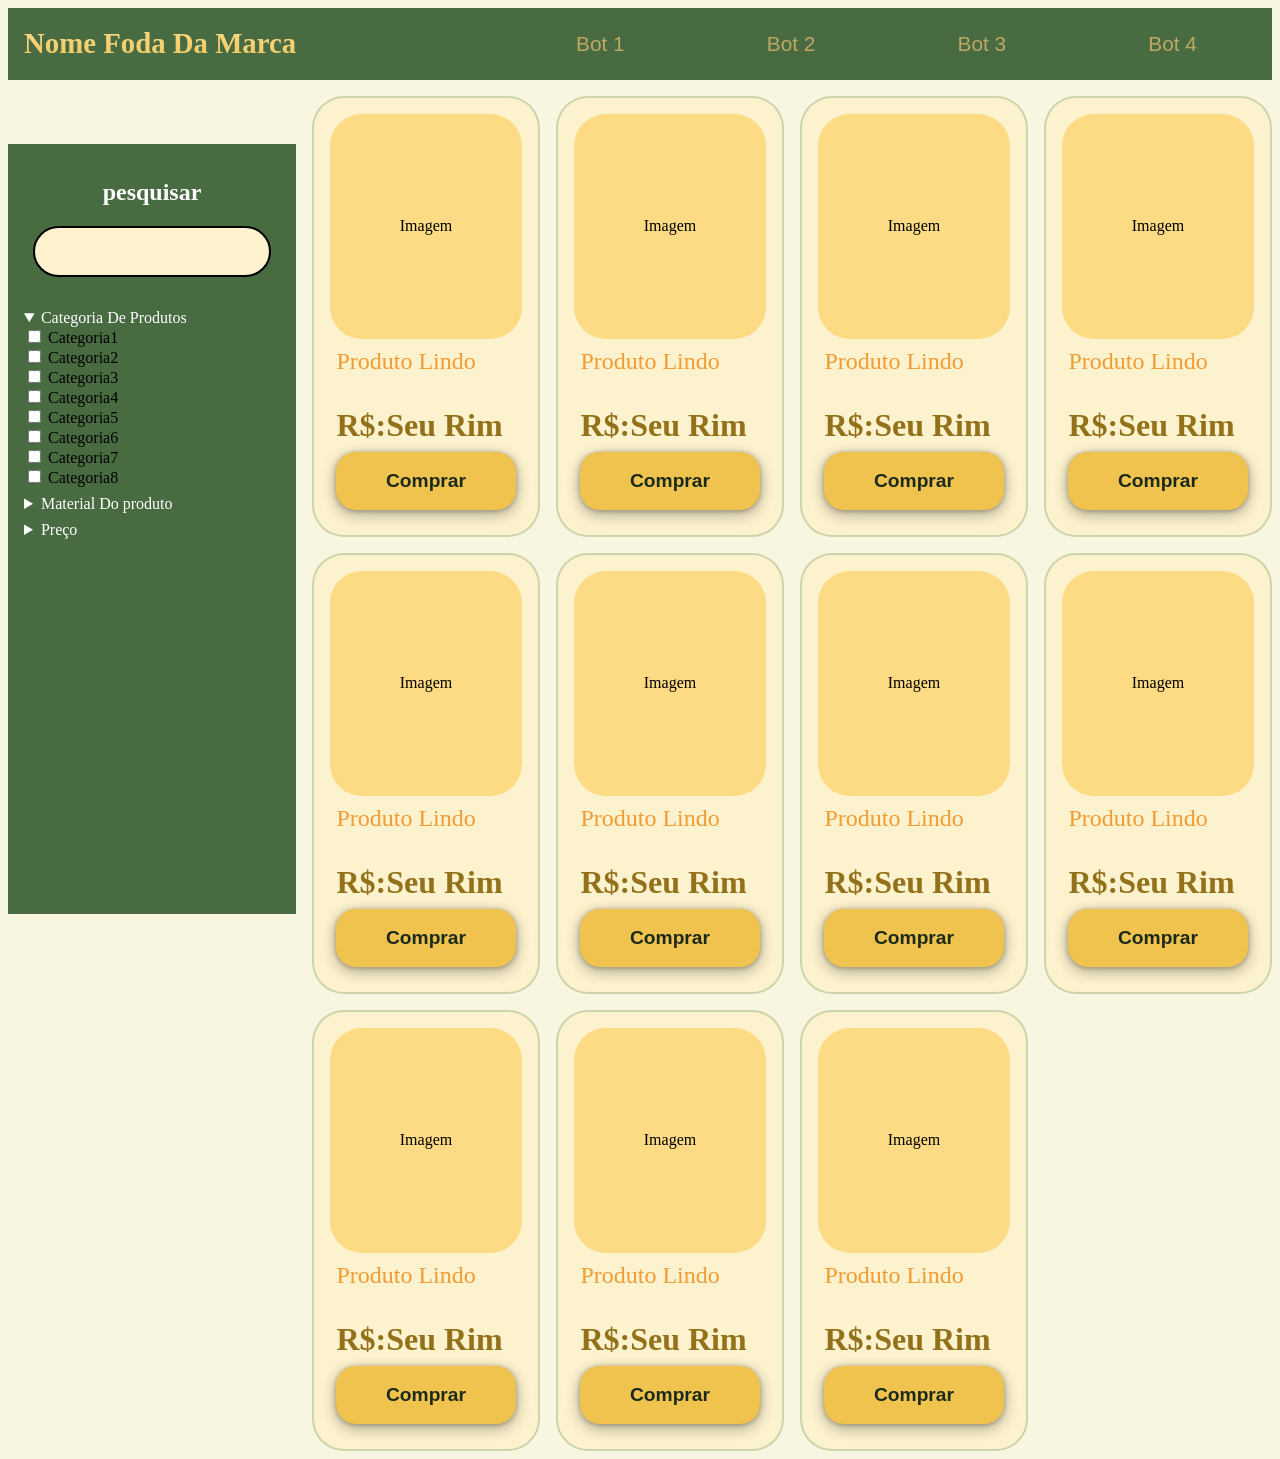
==== html/ShoppingPage.html @ ef7c9c16 "inicialização" ====
<!DOCTYPE html>
<html lang="en">
<head>
  <meta charset="UTF-8">
  <title>Title</title>
  <link rel="stylesheet" href="../css/style.css">
  <link rel="stylesheet" href="../css/main-color-theme.css">
  <script src="../js/coisas.js"></script>
  <script src="./js/compras.js"></script>
</head>
<body>
  <header id="head">
    <h1><b>Nome Foda Da Marca</b></h1>
    <div class="header-container">
      <button class="header-bot" onclick="mudar_pagina('mainPage.html')">Bot 1</button>
      <button class="header-bot" onclick="mudar_pagina('ShoppingPage.html')">Bot 2</button>
      <button class="header-bot">Bot 3</button>
      <button class="header-bot">Bot 4</button>
      <button onclick="let sidebar = document.getElementById('sidebar');
    sidebar.classList.toggle('show');
    sidebar.inert = false;" class="header-bot burguer">Bugy</button>
    </div>
    <div class="sidebar" id="sidebar" inert>
      <div class="sidebar-content">
        <button class="header-bot burguer-exit" onclick="let sidebar = document.getElementById('sidebar');
    sidebar.classList.toggle('show');
    sidebar.inert = true;">X</button>
        <hr>
        <button class="header-bot">Bot 1</button>
        <button class="header-bot">Bot 2</button>
        <button class="header-bot">Bot 3</button>
        <button class="header-bot">Bot 4</button>
      </div>
    </div>
  </header>
  <section class="shopping-section">
    <!--
    <div class="shopping-main-image">
      <h1>IMAGEM PRINCIPAL COM OS PRODUTOS</h1>
    </div>
    -->
    <div class="row-container" style="gap: 16px">
      <aside class="shop-sidebar">
        <div style="display: flex;flex-direction: column;align-items: center;">

            <h2>pesquisar</h2>
            <input class="search-container" type="text">
        </div>
        <div class="siide-bar-filter-container">
          <details open>
            <summary>Categoria De Produtos</summary>
            <label><input type="checkbox" name="categorias"> Categoria1 </label><br>
            <label><input type="checkbox" name="categorias"> Categoria2 </label><br>
            <label><input type="checkbox" name="categorias"> Categoria3 </label><br>
            <label><input type="checkbox" name="categorias"> Categoria4 </label><br>
            <label><input type="checkbox" name="categorias"> Categoria5 </label><br>
            <label><input type="checkbox" name="categorias"> Categoria6 </label><br>
            <label><input type="checkbox" name="categorias"> Categoria7 </label><br>
            <label><input type="checkbox" name="categorias"> Categoria8 </label><br>
          </details>
          <details>
            <summary>Material Do produto</summary>
            <label><input type="checkbox" name="materiais">Material1</label><br>
            <label><input type="checkbox" name="materiais">Material2</label><br>
            <label><input type="checkbox" name="materiais">Material3</label><br>
          </details>
          <details>
            <summary>Preço</summary>
            <label>Preço Minimo: <input type="number"></label><br>
            <br>
            <label>Preço Maximo: <input type="number"></label><br>
          </details>
        </div>
      </aside>
      <div class="shopping-main-page-container">

        <div class="shopping-main-page-container">
          <div class="shopping-page-item-card">
            <div class="shopping-page-item-card-image">
              Imagem
            </div>
            <div class="shopping-page-item-card-text">
              <h2>Produto Lindo</h2>
              <h3>R$:Seu Rim</h3>
              <button class="bot-compra"> Comprar</button>
            </div>
          </div>
        </div>
        <div class="shopping-main-page-container">
          <div class="shopping-page-item-card">
            <div class="shopping-page-item-card-image">
              Imagem
            </div>
            <div class="shopping-page-item-card-text">
              <h2>Produto Lindo</h2>
              <h3>R$:Seu Rim</h3>
              <button class="bot-compra"> Comprar</button>
            </div>
          </div>
        </div>
        <div class="shopping-main-page-container">
          <div class="shopping-page-item-card">
            <div class="shopping-page-item-card-image">
              Imagem
            </div>
            <div class="shopping-page-item-card-text">
              <h2>Produto Lindo</h2>
              <h3>R$:Seu Rim</h3>
              <button class="bot-compra"> Comprar</button>
            </div>
          </div>
        </div>
        <div class="shopping-main-page-container">
          <div class="shopping-page-item-card">
            <div class="shopping-page-item-card-image">
              Imagem
            </div>
            <div class="shopping-page-item-card-text">
              <h2>Produto Lindo</h2>
              <h3>R$:Seu Rim</h3>
              <button class="bot-compra"> Comprar</button>
            </div>
          </div>
        </div>
        <div class="shopping-main-page-container">
          <div class="shopping-page-item-card">
            <div class="shopping-page-item-card-image">
              Imagem
            </div>
            <div class="shopping-page-item-card-text">
              <h2>Produto Lindo</h2>
              <h3>R$:Seu Rim</h3>
              <button class="bot-compra"> Comprar</button>
            </div>
          </div>
        </div>
        <div class="shopping-main-page-container">
          <div class="shopping-page-item-card">
            <div class="shopping-page-item-card-image">
              Imagem
            </div>
            <div class="shopping-page-item-card-text">
              <h2>Produto Lindo</h2>
              <h3>R$:Seu Rim</h3>
              <button class="bot-compra"> Comprar</button>
            </div>
          </div>
        </div>
        <div class="shopping-main-page-container">
          <div class="shopping-page-item-card">
            <div class="shopping-page-item-card-image">
              Imagem
            </div>
            <div class="shopping-page-item-card-text">
              <h2>Produto Lindo</h2>
              <h3>R$:Seu Rim</h3>
              <button class="bot-compra"> Comprar</button>
            </div>
          </div>
        </div>
        <div class="shopping-main-page-container">
          <div class="shopping-page-item-card">
            <div class="shopping-page-item-card-image">
              Imagem
            </div>
            <div class="shopping-page-item-card-text">
              <h2>Produto Lindo</h2>
              <h3>R$:Seu Rim</h3>
              <button class="bot-compra"> Comprar</button>
            </div>
          </div>
        </div>
        <div class="shopping-main-page-container">
          <div class="shopping-page-item-card">
            <div class="shopping-page-item-card-image">
              Imagem
            </div>
            <div class="shopping-page-item-card-text">
              <h2>Produto Lindo</h2>
              <h3>R$:Seu Rim</h3>
              <button class="bot-compra"> Comprar</button>
            </div>
          </div>
        </div>
        <div class="shopping-main-page-container">
          <div class="shopping-page-item-card">
            <div class="shopping-page-item-card-image">
              Imagem
            </div>
            <div class="shopping-page-item-card-text">
              <h2>Produto Lindo</h2>
              <h3>R$:Seu Rim</h3>
              <button class="bot-compra"> Comprar</button>
            </div>
          </div>
        </div>
        <div class="shopping-main-page-container">
          <div class="shopping-page-item-card">
            <div class="shopping-page-item-card-image">
              Imagem
            </div>
            <div class="shopping-page-item-card-text">
              <h2>Produto Lindo</h2>
              <h3>R$:Seu Rim</h3>
              <button class="bot-compra"> Comprar</button>
            </div>
          </div>
        </div>

      </div>
    </div>


  </section>
</body>
</html>
---- css/style.css ----
body {
  background-color: var(--main-bg);
}

@media (max-width: 600px) {

  header .header-container * {
    display: none;
    position: sticky;
    top: 0;
  }

  header .burguer {
    display: block;
  }

  header .sidebar {
    display: block;
  }

}

header {
  display:flex;
  justify-content: space-between;
  background-color: var(--menu-main-bg);
  position: sticky;
  top: 8px;
  h1{
    padding: 0 16px;
    font-size: clamp(1rem, 1.8rem, 2rem);
    font-weight: bolder;
    background: linear-gradient(to bottom, var(--main-highlight-light), var(--main-highlight-base));
    color:transparent;
    background-clip: text;
  }
  transition: transform 0.3s ease;
  z-index: 1000;
}

.burguer{
  display:none;
}
.sidebar{
  display:none;
  flex-direction: column;
  position: absolute;
  right: 0;
  top: -1vh;

  width: 60vw;
  height: 100vh;
  transform: translateX(65vw);
  transition: transform 0.6s ease;
  background-color: var(--menu-main-bg);
}
.sidebar.show{
  transform: translateX(5vw);
}


.sidebar-content{
  display:flex;
  flex-direction: column;
  gap: 32px;
  flex: 1;
  hr {
    width: 100%;
  }
  button{
    flex:1;
    margin: 0;
  }
}

header.hidden {
  transform: translateY(-100%);
}

.header-container{
  display: flex;
  flex: 0.8;
  flex-direction: row;
  justify-content: space-between;
  background-color: transparent;
  margin: 8px;
  gap: 8px;

}
.header-bot {
  flex: 1;
  border: none;
  background-color: transparent;
  border-radius: 2rem;
  font-size: 1.3rem;
  color: var(--main-highlight-soft);
  a {
    color: var(--main-highlight-soft);
    text-decoration: none;
  }
}
.header-bot:hover{
  background-color: var(--menu-highlight);
  color: var(--main-highlight-action);
}
.burguer-exit{
  width: 16vw;
  font-size: 2rem;
  border-radius: 0;
  padding: 16px;
}

.column-container {
  display: flex;
  flex-direction: column;
}
.row-container {
  display: flex;
  flex-direction: row;
}

.main-container{
  display: flex;
  margin: auto;
  flex-wrap: wrap;
  padding: 40px;
  justify-content: space-between;
  align-items: center;
  gap:24px
}
footer{
  background-color: var(--menu-pretty-dark-bg);
  display: flex;
  margin: 2vh 0;
  color: white;
  padding: 1vh 2vw;
}

.landing-text-container{
  display: flex;
  flex:1;
  flex-direction: column;
  background-color: var(--second-menu-color);
  box-shadow: var(--shadow-box-type-medium);
  padding: 0 20px ;

  border-radius: 2rem;
  align-items: center;
  h1 {
    color: white;
    text-align: left;
    font-size: clamp(1.4rem, 3.5vw, 3rem);
  }
  p {
    color: #c2c2c2;
    font-size: clamp(0.8rem,2.5vw,1.4rem);
    width:100%;
    justify-content: left;
    line-height: 2rem;
  }
}

.landing-text-bot-container{
  display: flex;
  flex-wrap: wrap;
  align-items: center;
  justify-content: space-between;
  gap: 16px;
  padding: 16px 0;
}
.shopping-container{
  background-color: var(--menu-dark-bg);
  display: flex;
  flex-direction: column;
  h1 {
    text-align: center;
    color: var(--main-highlight-light);
    font-size: 2.4rem;
  }
}
.itens-container{
  display: flex;
  flex:1;
  padding: 32px;
  justify-content: space-between;
  gap:40px;
  flex-wrap: wrap;
}

.item-card{
  display: flex;
  flex-direction: column;
  padding: 24px;
  min-width: 20vw;
  background-color: var(--menu-highlight);
  flex: 1;
  box-shadow: var(--shadow-box-type-medium);
  border-radius: 32px;
  transform: translateY(0px);
  transition: transform 0.6s ease-in-out;
}
.item-card:hover{
  box-shadow: var(--shadow-box-type-dark);
  transform: translateY(-16px);
}
.item-card-image{
  width: 100%;
  background-color: #fddb84;
  border-radius: 2rem;
  height: 25vh;
  align-content: center;
  text-align: center;
  aspect-ratio: 1/1;
}
.item-card-text{
  display: flex;
  flex-direction: column;
  background-color: transparent;
  padding: 1vh 0.5vw;
  * {
    margin: 0;
  }
  h2{
    color: var(--main-bg);
    font-size: 2rem;
    font-weight: normal;
  }
  p {
    color: var(--third-bg);
    margin-top: 0.6vh;
    font-weight: lighter;
  }
  h3 {
    color: var(--main-highlight-action);
    font-size: 1.4rem;
    margin-top: 24px;
    font-weight: normal;
  }

}
.bot-compra{
  flex: 1;
  background-color: var(--main-highlight-button);
  border: 2px solid transparent;
  padding: 16px;
  text-wrap: nowrap;
  border-radius: 20px;
  font-size: 1.2rem;
  font-weight: bold;
  color: var(--menu-pretty-dark-bg);
  box-shadow: var(--shadow-box-type-light);
}
.bot-compra:hover{
  background: linear-gradient(to bottom,
  var(--main-highlight-base),
  var(--main-highlight-button),
  var(--main-highlight-button)
  );
  box-shadow: var(--shadow-box-type-medium)
}

.bot-educacional{
  flex: 1;
  background: transparent;
  padding: 16px;
  border: 2px dashed var(--second-highlight-base);
  text-wrap: nowrap;
  border-radius: 20px;
  font-size: 1.2rem;
  font-weight: bold;
  color: var(--menu-pretty-dark-bg);
}
.bot-educacional:hover{
  background-color: var(--second-highlight-base);: ;
}

.images-container{
  display: flex;
  flex:1;
  padding: 24px;
  flex-wrap: wrap;
  background-color: white;
  align-items: center;
  justify-content: center;
  gap: 8px;
  min-height: 50vh;
}

.t1{
  flex:0.8;
  height:35vh
}
.t2{
  flex: 1.3;
  height:50vh
}

.image{
  background-color: #555555;
  text-align: center;
  align-content: center;
  font-size: 2rem;
  color: white;
  text-wrap: wrap;
  min-width: 0;
}

.shopping-section{
  padding-top: 16px;
  display: flex;
  flex-direction: column;
  gap: 32px;
}

.shopping-side-bar{
  flex: 0.2;
  display: flex;
  flex-direction: column;
  gap: 8px;
  padding: 16px;
  height:78vh;
  background-color: #1c2a1b;
  position: sticky;
  top: 15vh;
  div{
    flex:1;
    background-color: #3b5783;
  }
}

.item-do-menu-de-compra{
  flex:1;
  background-color: #f0f;
}

.shopping-main-page-container{
  display: flex;
  background-color: transparent;
  flex-wrap: wrap;
  gap: 16px;
}
.shopping-main-page-container{
  display: flex;
  background-color: transparent;
  flex-wrap: wrap;
  gap: 16px;
 }
.shopping-main-image{
  background-color: #46564c;
  height: 50vh;
  text-align: center;
  align-content: center;
  font-size: 2rem;
  color: white;
}
.search-container{
  background-color: var(--secondary-bg);
  width: 90%;
  color: black;
  height: 5vh;
  border-radius: 32px;
  border: 2px solid black;
  scale:1;
  transition: background-color 0.5s ease-in-out;
}
.search-container:hover{
  background-color: var(--main-bg);
  color: black;
  border: 2px solid black;
}

.shop-sidebar{
  background-color: var(--menu-main-bg);
  min-width: 20vw;
  height:82vh;
  position: sticky;
  top: 16vh;
  z-index: 1;
  display: flex;
  flex-direction: column;
  padding: 16px;
  gap:32px;
  color:white;
  overflow-y: auto;
}
.siide-bar-filter-container{
  display: flex;
  flex-direction: column;
  gap:8px;

}

.siide-bar-filter-container > details > label{
  color: black;

}

.filter-container{

}
.shopping-page-item-card{
  display: flex;
  flex-direction: column;
  padding: 16px;
  min-width: 15vw;
  max-width: 15vw;
  background-color: var(--secondary-bg);
  border: 2px solid rgba(95, 147, 87, 0.3);
  flex: 1;
  /*box-shadow: var(--shadow-box-type-medium);*/
  border-radius: 32px;
  transform: translateY(0px);
  transition: box-shadow 0.6s ease-in-out, transform 0.6s ease-in-out;
}
.shopping-page-item-card:hover{
  box-shadow: var(--shadow-box-type-super-light);
  cursor: pointer;
  transform: translateY(-8px);
}
.shopping-page-item-card-image{
  width: 100%;
  background-color: #fddb84;
  border-radius: 2rem;
  height: 25vh;
  align-content: center;
  text-align: center;
  aspect-ratio: 1/1;
}
.shopping-page-item-card-text{
  display: flex;
  flex-direction: column;
  background-color: transparent;
  padding: 1vh 0.5vw;
  gap: 8px;
  * {
    margin: 0;
  }
  h2{
    color: #f19b33;
    font-size: 1.5rem;
    font-weight: normal;
  }
  h3 {
    color: #93711a;
    font-size: 2rem;
    margin-top: 24px;
    font-weight: bolder;
  }

}
---- css/main-color-theme.css ----
:root {
  --menu-high-highlight: #7fb975;
  --menu-highlight: #5f9357;
  --menu-main-bg:#486b42;
  --menu-dark-bg:#314d2f;
  --menu-pretty-dark-bg: #1c2a1b;
  --second-menu-color: #3b5783;
  --main-highlight-light:#fddb84;
  --main-highlight-base:#EEC762;
  --main-highlight-action:#fddb84;
  --main-highlight-button:#efc34d;
  --main-highlight-dark: hsl(43.3, 90.5%, 62.7%);
  --main-highlight-soft: hsl(45, 42%, 57%);
  --second-highlight-base:#A2C0E8;
  --second-highlight-action:#bcd4f3;
  --main-bg: #f8f6e1;
  --secondary-bg:#fcf2ce;
  --third-bg:#eed2ab;
  --fourth-bg:#cea574;
  --main-bg-gradient: linear-gradient(#eedec9, #c29e73);


  --harsh-shadow-type-1: rgba(0, 0, 0, 0.35);
  --soft-shadow-type-1: rgba(0, 0, 0, 0.40);
  --harsh-shadow-type-2: rgba(0, 0, 0, 0.25);
  --soft-shadow-type-2: rgba(0, 0, 0, 0.20);
  --harsh-shadow-type-3: rgba(0, 0, 0, 0.15);
  --soft-shadow-type-3: rgba(0, 0, 0, 0.10);
  --harsh-shadow-type-4: rgba(0, 0, 0, 0.08);
  --soft-shadow-type-4: rgba(0, 0, 0, 0.03);
  --shadow-box-type-dark:
    -1px 5px 1rem var(--soft-shadow-type-1),
    1px 5px 1rem var(--soft-shadow-type-1),
    0 3px 1rem var(--soft-shadow-type-1),
    1px 1px 0.3rem var(--harsh-shadow-type-1),
    -1px 1px 0.3rem var(--harsh-shadow-type-1);
  --shadow-box-type-medium:
    -1px 5px 1rem var(--soft-shadow-type-2),
    1px 5px 1rem var(--soft-shadow-type-2),
    0 3px 1rem var(--soft-shadow-type-2),
    1px 1px 0.3rem var(--harsh-shadow-type-2),
    -1px 1px 0.3rem var(--harsh-shadow-type-2);
  --shadow-box-type-light:
    -1px 5px 1rem var(--soft-shadow-type-3),
    1px 5px 1rem var(--soft-shadow-type-3),
    0 3px 1rem var(--soft-shadow-type-3),
    1px 1px 0.3rem var(--harsh-shadow-type-3),
    -1px 1px 0.3rem var(--harsh-shadow-type-3);
  --shadow-box-type-super-light:
    -1px 8px 1rem var(--soft-shadow-type-4),
    1px 8px 1rem var(--soft-shadow-type-4),
    0 6px 1rem var(--soft-shadow-type-4),
    1px 3px 0.3rem var(--harsh-shadow-type-4),
    -1px 3px 0.3rem var(--harsh-shadow-type-4);
}
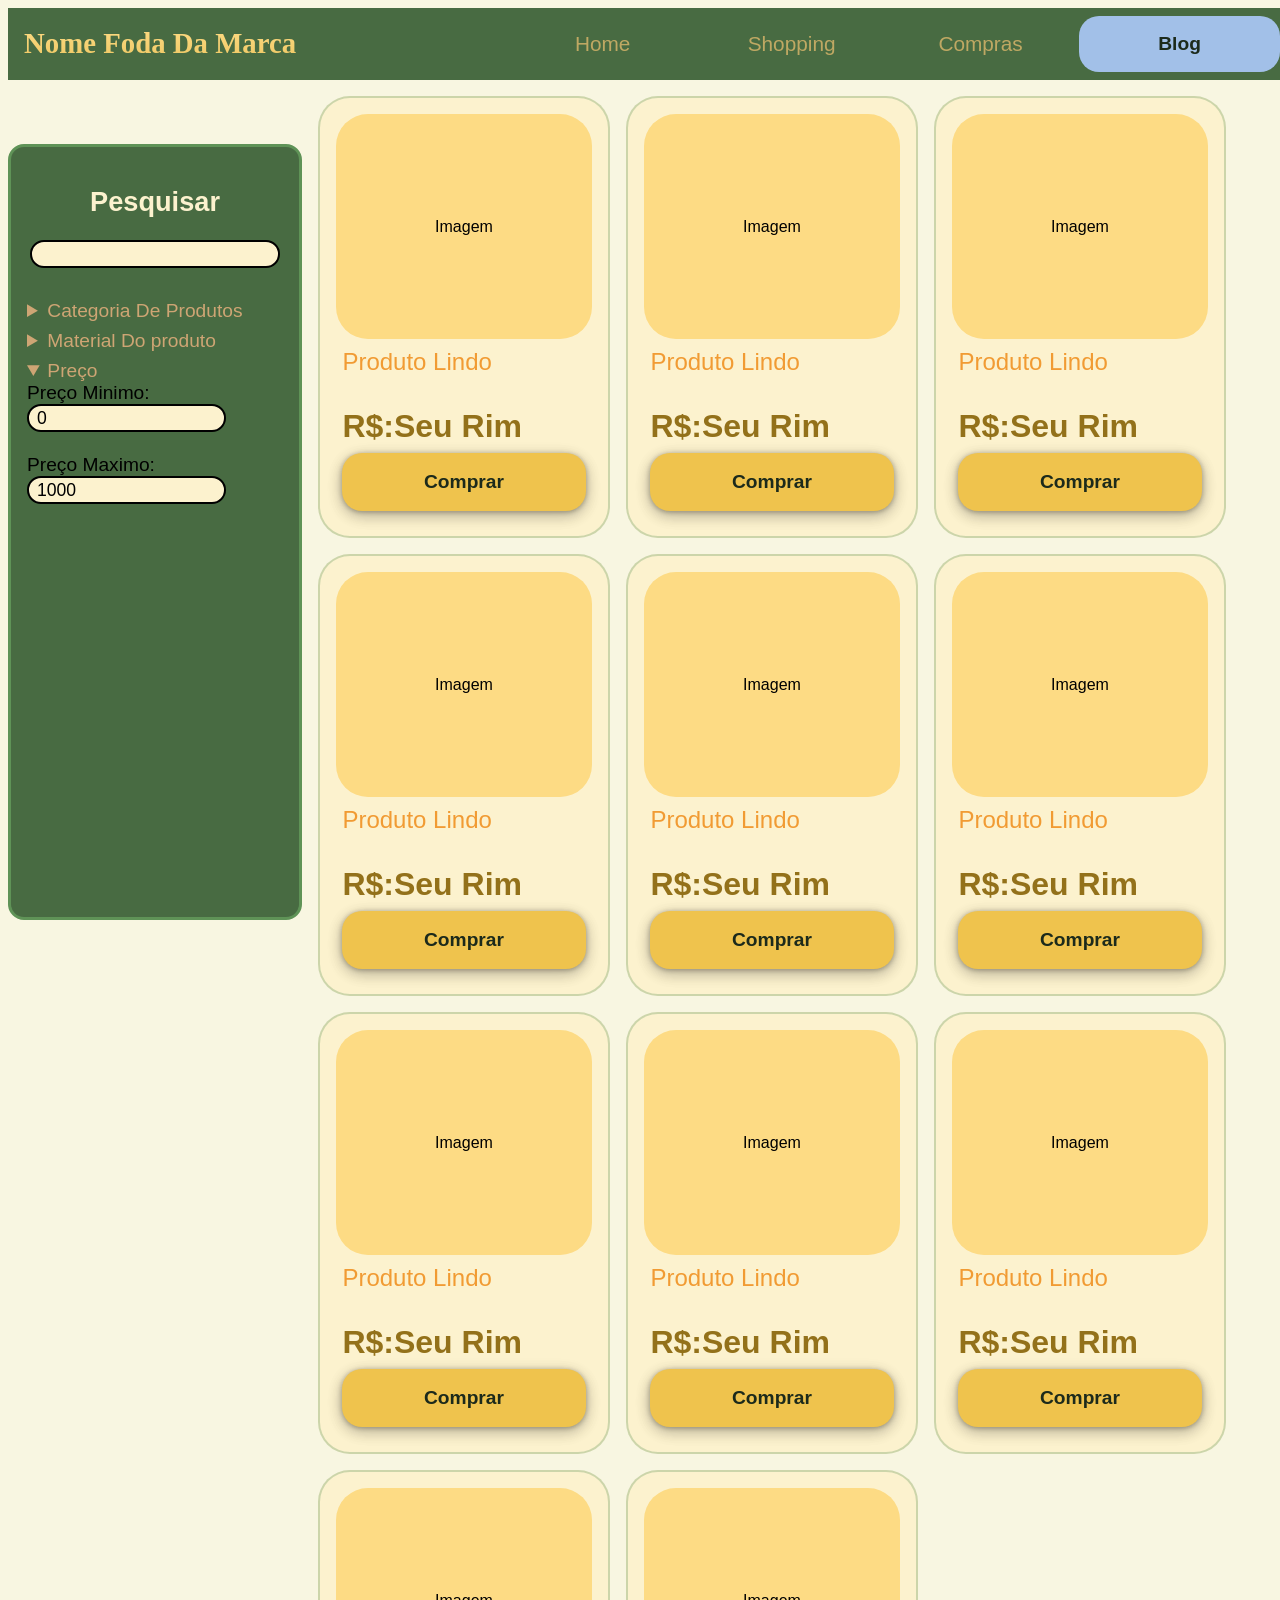
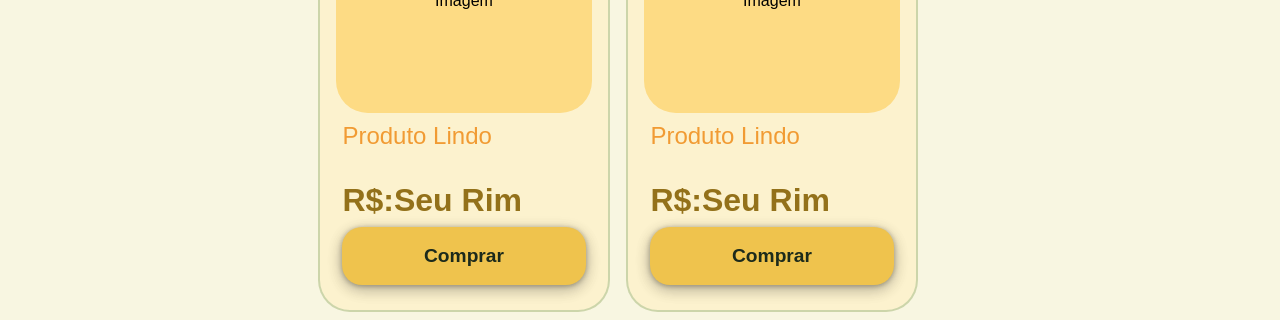
==== commit 23335d12: "atualização,eu acho" ====
--- a/html/ShoppingPage.html
+++ b/html/ShoppingPage.html
@@ -6,32 +6,11 @@
   <link rel="stylesheet" href="../css/style.css">
   <link rel="stylesheet" href="../css/main-color-theme.css">
   <script src="../js/coisas.js"></script>
-  <script src="./js/compras.js"></script>
+
 </head>
 <body>
   <header id="head">
-    <h1><b>Nome Foda Da Marca</b></h1>
-    <div class="header-container">
-      <button class="header-bot" onclick="mudar_pagina('mainPage.html')">Bot 1</button>
-      <button class="header-bot" onclick="mudar_pagina('ShoppingPage.html')">Bot 2</button>
-      <button class="header-bot">Bot 3</button>
-      <button class="header-bot">Bot 4</button>
-      <button onclick="let sidebar = document.getElementById('sidebar');
-    sidebar.classList.toggle('show');
-    sidebar.inert = false;" class="header-bot burguer">Bugy</button>
-    </div>
-    <div class="sidebar" id="sidebar" inert>
-      <div class="sidebar-content">
-        <button class="header-bot burguer-exit" onclick="let sidebar = document.getElementById('sidebar');
-    sidebar.classList.toggle('show');
-    sidebar.inert = true;">X</button>
-        <hr>
-        <button class="header-bot">Bot 1</button>
-        <button class="header-bot">Bot 2</button>
-        <button class="header-bot">Bot 3</button>
-        <button class="header-bot">Bot 4</button>
-      </div>
-    </div>
+
   </header>
   <section class="shopping-section">
     <!--
@@ -41,34 +20,33 @@
     -->
     <div class="row-container" style="gap: 16px">
       <aside class="shop-sidebar">
-        <div style="display: flex;flex-direction: column;align-items: center;">
-
-            <h2>pesquisar</h2>
+        <div class="sidebar-search-container">
+            <h2>Pesquisar</h2>
             <input class="search-container" type="text">
         </div>
         <div class="siide-bar-filter-container">
-          <details open>
+          <details  class="sidebar-detail">
             <summary>Categoria De Produtos</summary>
-            <label><input type="checkbox" name="categorias"> Categoria1 </label><br>
-            <label><input type="checkbox" name="categorias"> Categoria2 </label><br>
-            <label><input type="checkbox" name="categorias"> Categoria3 </label><br>
-            <label><input type="checkbox" name="categorias"> Categoria4 </label><br>
-            <label><input type="checkbox" name="categorias"> Categoria5 </label><br>
-            <label><input type="checkbox" name="categorias"> Categoria6 </label><br>
-            <label><input type="checkbox" name="categorias"> Categoria7 </label><br>
-            <label><input type="checkbox" name="categorias"> Categoria8 </label><br>
+            <div><label><input class="side-basic-check-input" type="checkbox" name="categorias"> Categoria1  </label></div>
+            <div><label><input class="side-basic-check-input" type="checkbox" name="categorias"> Categoria2  </label></div>
+            <div><label><input class="side-basic-check-input" type="checkbox" name="categorias"> Categoria3  </label></div>
+            <div><label><input class="side-basic-check-input" type="checkbox" name="categorias"> Categoria4  </label></div>
+            <div><label><input class="side-basic-check-input" type="checkbox" name="categorias"> Categoria5  </label></div>
+            <div><label><input class="side-basic-check-input" type="checkbox" name="categorias"> Categoria6  </label></div>
+            <div><label><input class="side-basic-check-input" type="checkbox" name="categorias"> Categoria7  </label></div>
+            <div><label><input class="side-basic-check-input" type="checkbox" name="categorias"> Categoria8  </label></div>
           </details>
-          <details>
+          <details class="sidebar-detail">
             <summary>Material Do produto</summary>
-            <label><input type="checkbox" name="materiais">Material1</label><br>
-            <label><input type="checkbox" name="materiais">Material2</label><br>
-            <label><input type="checkbox" name="materiais">Material3</label><br>
+            <div><label><input class="side-basic-check-input" type="checkbox" name="materiais">Material1 </label></div>
+            <div><label><input class="side-basic-check-input" type="checkbox" name="materiais">Material2 </label></div>
+            <div><label><input class="side-basic-check-input" type="checkbox" name="materiais">Material3 </label></div>
           </details>
-          <details>
+          <details class="sidebar-detail" open>
             <summary>Preço</summary>
-            <label>Preço Minimo: <input type="number"></label><br>
+            <label>Preço Minimo: <input class="detail-search-container" value="0" type="number"></label><br>
             <br>
-            <label>Preço Maximo: <input type="number"></label><br>
+            <label>Preço Maximo: <input class="detail-search-container" value="1000" type="number"></label><br>
           </details>
         </div>
       </aside>
--- a/css/style.css
+++ b/css/style.css
@@ -2,7 +2,11 @@
 
 body {
   background-color: var(--main-bg);
-}
+  font-family: Arial, Helvetica, sans-serif;
+  overflow-x: auto;
+  margin-top: 80px ;
+}
+
 
 @media (max-width: 600px) {
 
@@ -21,13 +25,20 @@
   }
 
 }
+button{
+  cursor: pointer;
+}
+
 
 header {
   display:flex;
+  font-family: none, serif;
   justify-content: space-between;
   background-color: var(--menu-main-bg);
-  position: sticky;
+  position: fixed;
   top: 8px;
+  height: 72px;
+  width: 100%;
   h1{
     padding: 0 16px;
     font-size: clamp(1rem, 1.8rem, 2rem);
@@ -40,6 +51,7 @@
   z-index: 1000;
 }
 
+
 .burguer{
   display:none;
 }
@@ -53,10 +65,12 @@
   width: 60vw;
   height: 100vh;
   transform: translateX(65vw);
-  transition: transform 0.6s ease;
+  transition: transform 0.6s ease, opacity 0.4s ease;
+  opacity: 0;
   background-color: var(--menu-main-bg);
 }
 .sidebar.show{
+  opacity: 1;
   transform: translateX(5vw);
 }
 
@@ -92,6 +106,7 @@
 .header-bot {
   flex: 1;
   border: none;
+
   background-color: transparent;
   border-radius: 2rem;
   font-size: 1.3rem;
@@ -100,6 +115,7 @@
     color: var(--main-highlight-soft);
     text-decoration: none;
   }
+  transition: background-color 0.4s ease-in-out,color 0.4s ease-in-out;
 }
 .header-bot:hover{
   background-color: var(--menu-highlight);
@@ -151,6 +167,7 @@
   h1 {
     color: white;
     text-align: left;
+    font-family: none, serif;
     font-size: clamp(1.4rem, 3.5vw, 3rem);
   }
   p {
@@ -166,6 +183,7 @@
   display: flex;
   flex-wrap: wrap;
   align-items: center;
+  height: fit-content;
   justify-content: space-between;
   gap: 16px;
   padding: 16px 0;
@@ -174,8 +192,10 @@
   background-color: var(--menu-dark-bg);
   display: flex;
   flex-direction: column;
+
   h1 {
     text-align: center;
+    font-family: none, serif;
     color: var(--main-highlight-light);
     font-size: 2.4rem;
   }
@@ -190,10 +210,12 @@
 }
 
 .item-card{
+  font-family: Arial, Helvetica, sans-serif;
   display: flex;
   flex-direction: column;
   padding: 24px;
-  min-width: 20vw;
+  min-width: 15vw;
+  cursor: pointer;
   background-color: var(--menu-highlight);
   flex: 1;
   box-shadow: var(--shadow-box-type-medium);
@@ -224,12 +246,13 @@
   }
   h2{
     color: var(--main-bg);
-    font-size: 2rem;
+    font-size: 1.8rem;
     font-weight: normal;
   }
   p {
     color: var(--third-bg);
     margin-top: 0.6vh;
+    font-size: 1rem;
     font-weight: lighter;
   }
   h3 {
@@ -245,12 +268,15 @@
   background-color: var(--main-highlight-button);
   border: 2px solid transparent;
   padding: 16px;
+  text-align: center;
+  text-overflow: ellipsis;
+  border-radius: 20px;
   text-wrap: nowrap;
-  border-radius: 20px;
   font-size: 1.2rem;
   font-weight: bold;
   color: var(--menu-pretty-dark-bg);
   box-shadow: var(--shadow-box-type-light);
+  transition: box-shadow 0.3s ease-in-out;
 }
 .bot-compra:hover{
   background: linear-gradient(to bottom,
@@ -260,7 +286,24 @@
   );
   box-shadow: var(--shadow-box-type-medium)
 }
-
+.bot-carrinho{
+  flex: 1;
+  background-color: transparent;
+  border: 2px solid var(--main-highlight-button);
+  padding: 16px 0;
+  text-align: center;
+  text-overflow: ellipsis;
+  border-radius: 20px;
+  font-size: 1.2rem;
+  font-weight: bold;
+  color: var(--menu-pretty-dark-bg);
+  box-shadow: var(--shadow-box-type-light);
+  transition: box-shadow 0.6s ease-in-out;
+}
+.bot-carrinho:hover{
+
+  box-shadow: var(--shadow-box-type-medium)
+}
 .bot-educacional{
   flex: 1;
   background: transparent;
@@ -269,7 +312,22 @@
   text-wrap: nowrap;
   border-radius: 20px;
   font-size: 1.2rem;
+
   font-weight: bold;
+  color: var(--menu-pretty-dark-bg);
+}
+.header-blog-bot{
+  flex: 1;
+  background: var(--second-highlight-base);;
+  padding: 16px;
+  border-radius: 20px;
+  font-size: 1.2rem;
+  font-weight: bold;
+  color: var(--menu-pretty-dark-bg);
+  transition: background-color 0.2s ease-in-out;
+}
+.header-blog-bot:hover{
+  background-color: var(--second-highlight-action);: ;
   color: var(--menu-pretty-dark-bg);
 }
 .bot-educacional:hover{
@@ -359,10 +417,24 @@
   background-color: var(--secondary-bg);
   width: 90%;
   color: black;
-  height: 5vh;
+  height: 8px;
   border-radius: 32px;
   border: 2px solid black;
   scale:1;
+  font-size: 1rem;
+  padding: 8px;
+  transition: background-color 0.5s ease-in-out;
+}
+.detail-search-container{
+  background-color: var(--secondary-bg);
+  width: 70%;
+  color: black;
+  height: 8px;
+  border-radius: 32px;
+  border: 2px solid black;
+  scale:1;
+  font-size: 1.1rem;
+  padding: 8px;
   transition: background-color 0.5s ease-in-out;
 }
 .search-container:hover{
@@ -384,12 +456,14 @@
   gap:32px;
   color:white;
   overflow-y: auto;
+  border-radius: 1rem;
+  border: 3px solid var(--menu-highlight);
 }
 .siide-bar-filter-container{
   display: flex;
   flex-direction: column;
   gap:8px;
-
+  font-size: 1.4rem;
 }
 
 .siide-bar-filter-container > details > label{
@@ -404,8 +478,7 @@
   display: flex;
   flex-direction: column;
   padding: 16px;
-  min-width: 15vw;
-  max-width: 15vw;
+  min-width: 20vw;
   background-color: var(--secondary-bg);
   border: 2px solid rgba(95, 147, 87, 0.3);
   flex: 1;
@@ -444,10 +517,175 @@
   }
   h3 {
     color: #93711a;
+    min-font-size: 5vw;
     font-size: 2rem;
     margin-top: 24px;
     font-weight: bolder;
   }
-
-}
-
+}
+
+.sidebar-search-container{
+  display: flex;
+  flex-direction: column;
+  align-items: center;
+  h2 {
+    text-align: center;
+    color: var(--secondary-bg);
+    font-size: 1.7rem;
+  }
+}
+
+.sidebar-detail{
+  color: var(--fourth-bg);
+  font-size: 1.2rem;
+}
+.sidebar-detail:hover{
+  color: var(--third-bg);
+}
+.sidebar-detail:open{
+  color: var(--menu-super-high-highlight);
+  div {
+
+    font-size: 1.1rem;
+    margin: 4px;
+    color:var(--main-bg);
+  }
+  div:hover{
+    color: var(--third-bg);
+  }
+}
+
+input[type="checkbox"]{
+  accent-color: var(--main-highlight-base);
+}
+
+.main-product-section{
+  display: flex;
+  margin: 24px;
+  justify-content: space-between;
+  height: fit-content;
+}
+.produto-container{
+  background-color: transparent;
+  width: 100%;
+  height: fit-content;
+  padding: 16px;
+  display: flex;
+  gap:16px;
+  flex:1;
+  justify-content: center;
+  font-family: Arial, Helvetica, sans-serif;
+}
+.super-image-container{
+  display: flex;
+  height: 55vh;
+  width: 50%;
+  gap:8px;
+  min-width: 400px;
+}
+.produto-left-side-images{
+  background-color: transparent;
+  min-width: 70px;
+  display: flex;
+  flex-direction: column;
+  padding: 8px;
+  gap: 16px;
+  overflow-y: scroll;
+
+  scrollbar-width: thin;
+  scrollbar-color: grey transparent;
+}
+
+.produto-mini-image{
+  aspect-ratio: 1/1;
+  background-color: #3b5783;
+  border-radius: 0.5rem;
+  border: 2px solid grey;
+  text-align: center;
+  align-content: center;
+  transition: background-color 0.6s ease-in-out  ;
+}
+.produto-mini-image:hover{
+  background-color: #618cd2;
+}
+.produto-main-image{
+  background-color: #7fb975;
+  border-radius: 1rem;
+
+  flex:1;
+  text-align: center;
+  align-content: center;
+}
+
+.produto-info{
+  background-color: transparent;
+  width:40%;
+  padding: 16px;
+  display: flex;
+  flex-direction: column;
+  gap: 16px;
+  justify-content: space-between;
+  height: fit-content;
+  h2{
+    font-size: 1.7rem;
+    margin: 0;
+
+  }
+  h1{
+    font-size: 2.5rem;
+    margin: 0;
+  }
+
+  p{
+    color: #757575;
+  }
+  a{
+    text-decoration: none;
+    color: #5d79c4;
+  }
+  ul{
+    margin: 0;
+    list-style-type: none;
+    padding: 0 8px;
+    color: #757575;
+  }
+}
+.produto-buying-container{
+  border-radius: 1rem;
+  border: 2px solid grey;
+  font-family: Arial, Helvetica, sans-serif;
+  min-width: 400px;
+  margin:16px;
+  padding: 0 16px;
+  text-align: left;
+  justify-content: space-evenly;
+  display: flex;
+  flex-direction: column;
+  gap: 24px;
+}
+.rating-container{
+  color:grey;
+  align-items: center;
+  display:flex;
+  gap:8px;
+  width:fit-content;
+}
+.star-container{
+  display: inline-flex;
+  gap: 4px;
+  background: var(--main-highlight-base) ;
+  color:transparent;
+  background-clip: text;
+  width: 50%;
+}
+.star{
+  aspect-ratio: 1/1;
+  font-size: 1.5rem;
+  -webkit-text-stroke: 1px #000000;
+
+}
+.star::before{
+  content: "★";
+}
+
+
--- a/css/main-color-theme.css
+++ b/css/main-color-theme.css
@@ -1,4 +1,5 @@
 :root {
+  --menu-super-high-highlight: #96de8a;
   --menu-high-highlight: #7fb975;
   --menu-highlight: #5f9357;
   --menu-main-bg:#486b42;
@@ -17,7 +18,7 @@
   --secondary-bg:#fcf2ce;
   --third-bg:#eed2ab;
   --fourth-bg:#cea574;
-  --main-bg-gradient: linear-gradient(#eedec9, #c29e73);
+  --main-bg-gradient: linear-gradient(#f8f6e1, #fcf2ce);
 
 
   --harsh-shadow-type-1: rgba(0, 0, 0, 0.35);
